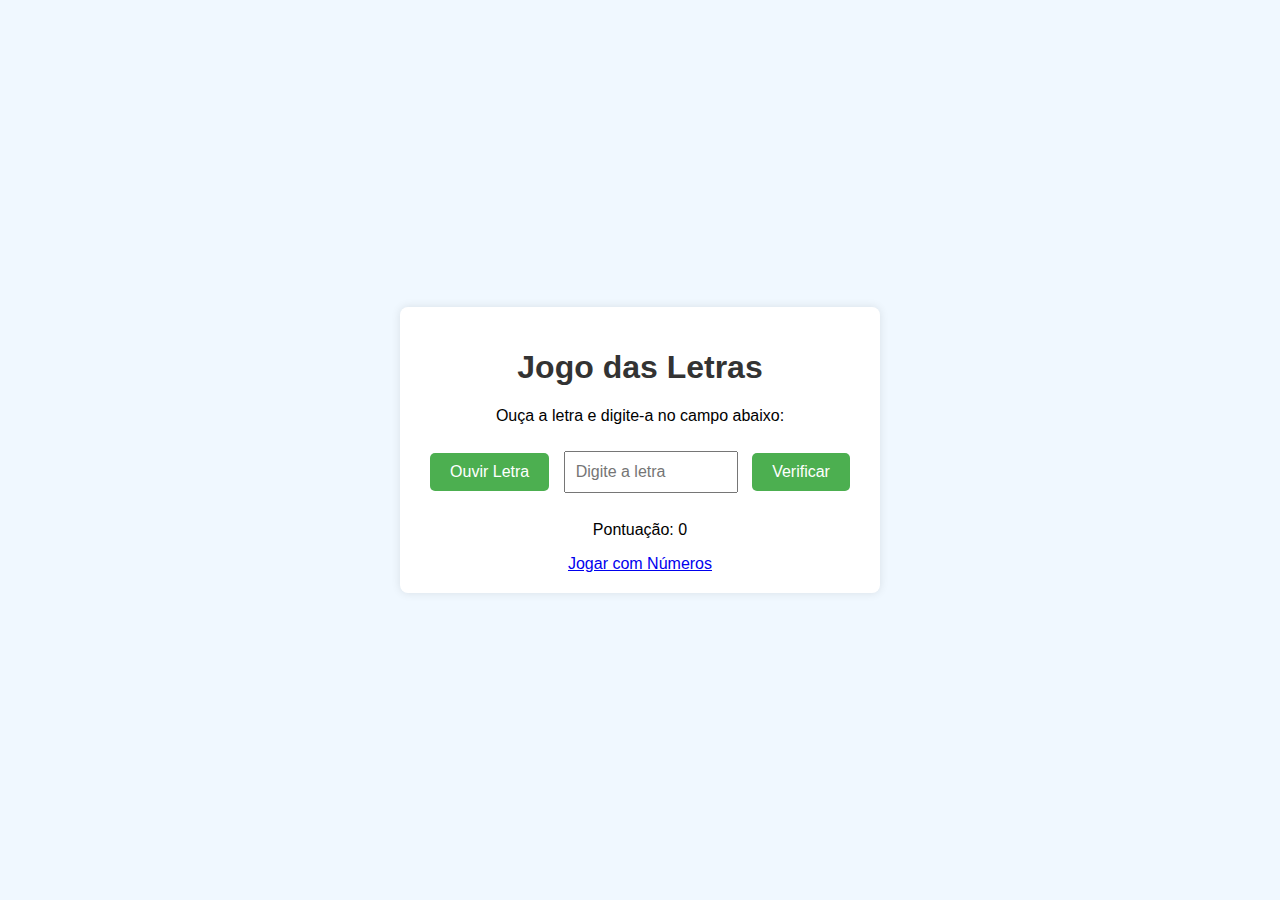
==== jogos/letras/index.html @ 9d7c541a "Mudança de nomes" ====
<!DOCTYPE html>
<html lang="pt-BR">
<head>
    <meta charset="UTF-8">
    <meta name="viewport" content="width=device-width, initial-scale=1.0">
    <title>Jogo das Letras</title>
    <link rel="stylesheet" href="styles.css">
</head>
<body>
    <div class="container">
        <h1>Jogo das Letras</h1>
        <p>Ouça a letra e digite-a no campo abaixo:</p>
        <button id="play-letter">Ouvir Letra</button>
        <input type="text" id="letter-input" placeholder="Digite a letra">
        <button id="check-answer">Verificar</button>
        <p id="feedback"></p>
        <p>Pontuação: <span id="score">0</span></p>
        <a href="../numeros/index.html">Jogar com Números</a> <!-- Link para o jogo dos números -->
    </div>
    <script src="script.js"></script>
</body>
</html>
---- jogos/letras/styles.css ----
body {
    font-family: Arial, sans-serif;
    background-color: #f0f8ff;
    display: flex;
    justify-content: center;
    align-items: center;
    height: 100vh;
    margin: 0;
}

.container {
    text-align: center;
    background-color: #ffffff;
    padding: 20px;
    border-radius: 8px;
    box-shadow: 0 0 10px rgba(0, 0, 0, 0.1);
}

h1 {
    color: #333;
}

button {
    background-color: #4CAF50;
    color: white;
    padding: 10px 20px;
    margin: 10px;
    border: none;
    border-radius: 5px;
    cursor: pointer;
    font-size: 16px;
}

button:hover {
    background-color: #45a049;
}

input {
    padding: 10px;
    width: 150px;
    margin-top: 10px;
    font-size: 16px;
}

#feedback {
    margin-top: 20px;
    font-size: 18px;
}
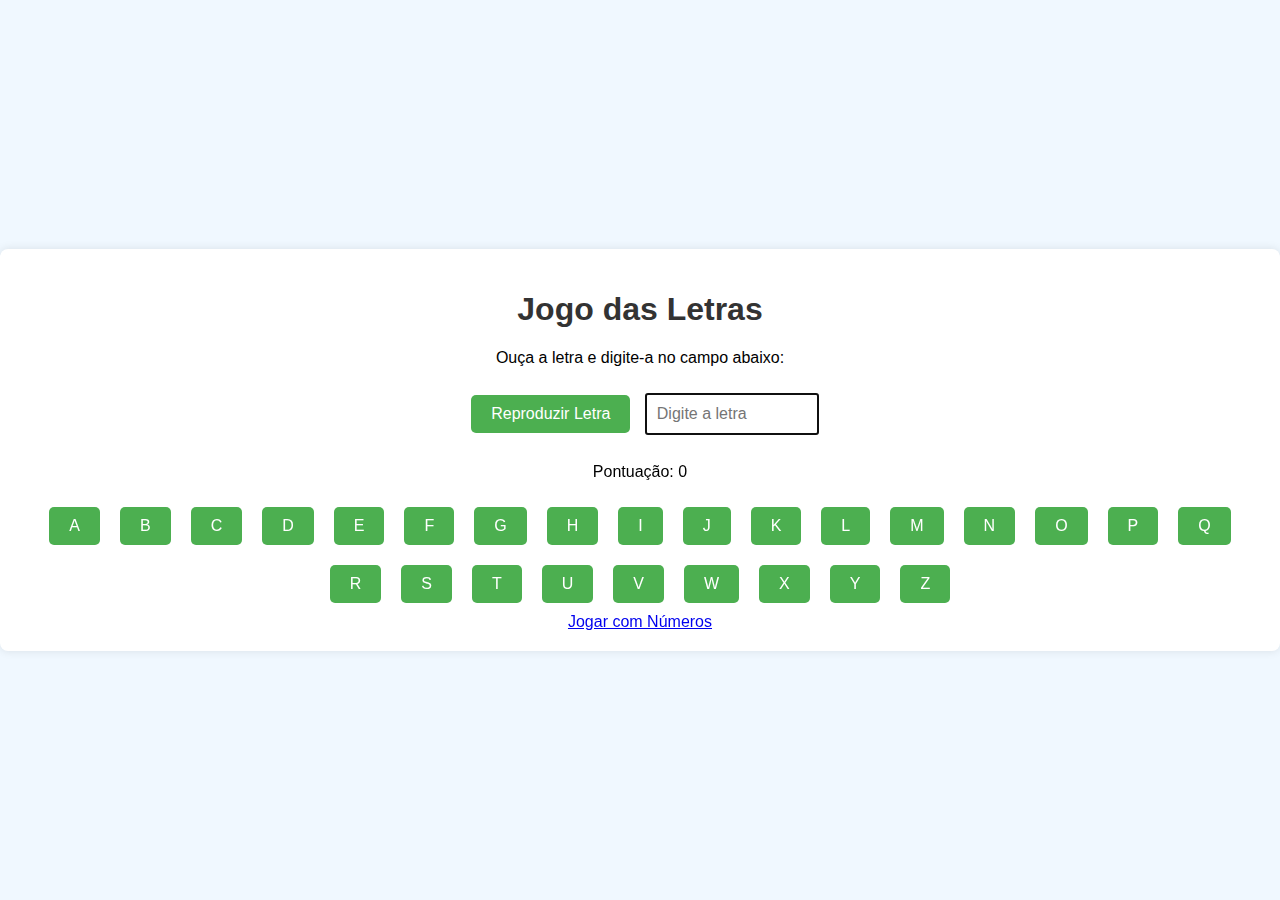
==== commit b4418f80: "Letras e números" ====
--- a/jogos/letras/index.html
+++ b/jogos/letras/index.html
@@ -10,11 +10,14 @@
     <div class="container">
         <h1>Jogo das Letras</h1>
         <p>Ouça a letra e digite-a no campo abaixo:</p>
-        <button id="play-letter">Ouvir Letra</button>
+        <button id="play-letter">Reproduzir Letra</button>
+    
         <input type="text" id="letter-input" placeholder="Digite a letra">
-        <button id="check-answer">Verificar</button>
         <p id="feedback"></p>
         <p>Pontuação: <span id="score">0</span></p>
+
+        <div id="letter-buttons"></div> <!-- Contêiner para os botões das letras -->
+
         <a href="../numeros/index.html">Jogar com Números</a> <!-- Link para o jogo dos números -->
     </div>
     <script src="script.js"></script>
